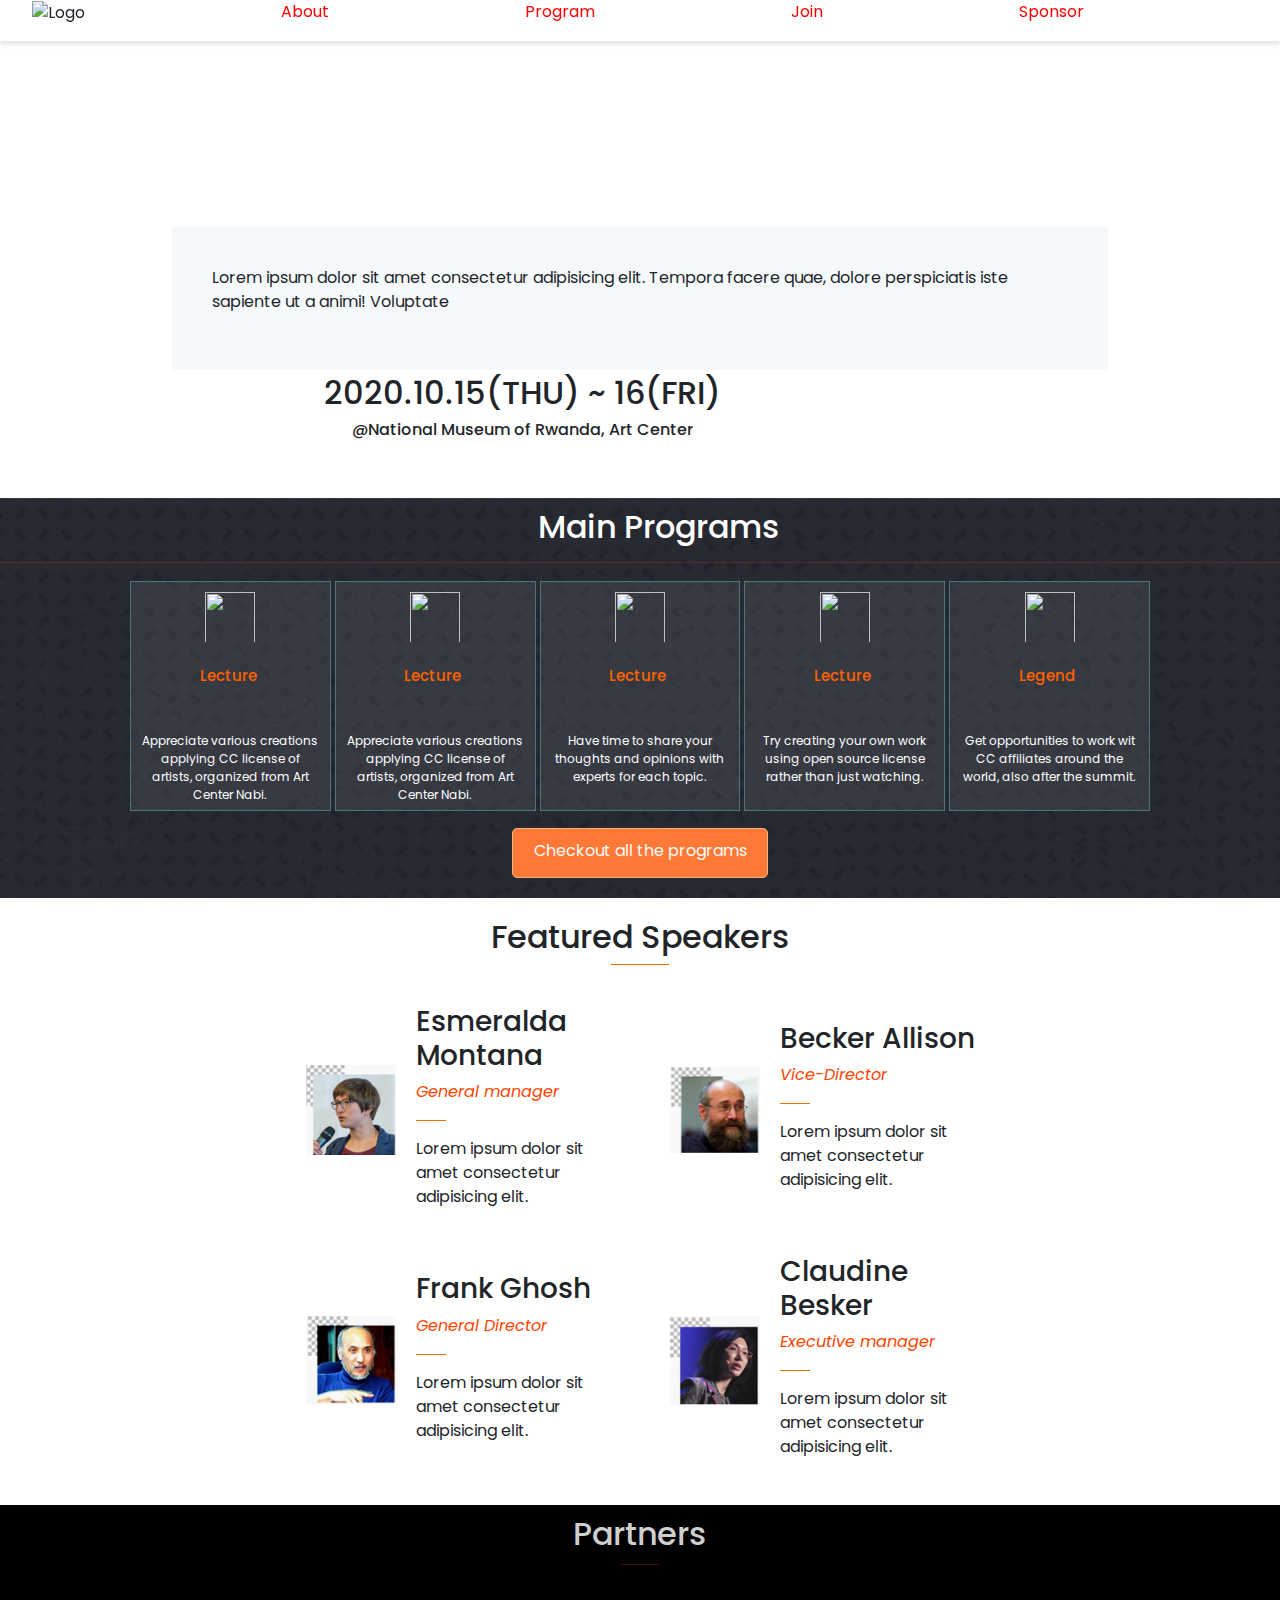
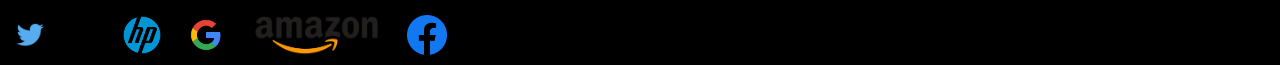
==== index.html @ 80ba50d9 "Added desktop version" ====
<!DOCTYPE html>
<html lang="en">
  <head>
    <meta charset="UTF-8" />
    <meta http-equiv="X-UA-Compatible" content="IE=edge" />
    <meta name="viewport" content="width=device-width, initial-scale=1.0" />
    <title>Document</title>
    <link
      rel="stylesheet"
      href="https://cdn.jsdelivr.net/npm/bootstrap@5.2.2/dist/css/bootstrap.min.css"
    />
    <link rel="stylesheet" href="./index.css"/>
    <link rel="preconnect" href="https://fonts.googleapis.com">
<link rel="preconnect" href="https://fonts.gstatic.com" crossorigin>
<link href="https://fonts.googleapis.com/css2?family=Lato:wght@100&family=Poppins:ital,wght@0,100;0,200;0,300;0,400;0,500;0,600;0,700;1,100;1,200&display=swap" rel="stylesheet">

</head>
  <body>
    <header>
    <img src="./Images/Hamburger_icon.svg.png" class="hamburger" alt="" />
      <ul class="menu-items">
        <img src="./Images/Cross-Icon.png" class="Cross-Icon" alt="" />
        <li class="menu-item-mobile">
          <a href="./about.html">About</a>
        </li>
        <li class="menu-item-mobile">
          <a href="#">Program</a>
        </li>
        <li class="menu-item-mobile">
          <a href="#">Join</a>
        </li>
        <li class="menu-item-mobile">
          <a href="#">Sponsor</a>
        </li>
        <li class="menu-item-mobile">
          <a href="#">Help</a>
        </li>
      </ul>

      <div class="myLinks">
        <ul>
          <li><a href="www.facebook.com">facebook</a></li>
          <li><a href="www.gooogle.com">google</a></li>
          <li><a href="www.twitter.com">twitter</a></li>
        </ul>
      </div> 
      
      <ul class="nav-list">
        <li class="menu-item">
          <img src="./Images/My-Logo.png" alt="Logo">
        </li>
        <li class="menu-item">
          <a href="./about.html">About</a>
        </li>
        <li class="menu-item">
          <a href="#">Program</a>
        </li>
        <li class="menu-item">
          <a href="#">Join</a>
        </li>
        <li class="menu-item">
          <a href="#">Sponsor</a>
        </li>
        <li class="menu-item">
        
        </li>
      </ul>
    </header>
    <div id="home">
      <img src="./Images/tiitle.png" alt="">
      <div id="description">
        <p>
          Lorem ipsum dolor sit amet consectetur adipisicing elit. Tempora
          facere quae, dolore perspiciatis iste sapiente ut a animi! Voluptate
        </p>
      </div>
      <div id="time">
        <h2>2020.10.15(THU) ~ 16(FRI)</h2>
        <h6>@National Museum of Rwanda, Art Center</h6>
      </div>
    </div>

    <section class="main-program">
      <h2>Main Programs</h2>
              <hr>
      <div class="program-list">
        <div class="programs">
          <div class="p-icon"><a href="#"><img src="./Images/program_icon_01.png" alt=""></a></div>
          <div class="p-header">
            <h3>Lecture</h3>
          </div>
          <div class="p-paragraph">
            <p>Appreciate  various creations applying CC license of artists, organized from Art Center Nabi.</p>
          </div>
        </div>
        <div class="programs">
          <div class="p-icon"><a href="#"><img src="./Images/program_icon_01.png" alt=""></a></div>
          <div class="p-header">
            <h3>Lecture</h3>
          </div>
          <div class="p-paragraph">
            <p>Appreciate  various creations applying CC license of artists, organized from Art Center Nabi.</p>
          </div>
        </div>
        <div class="programs">
          <div class="p-icon"><a href="#"><img src="./Images/program_icon_01.png" alt=""></a></div>
          <div class="p-header">
            <h3>Lecture</h3>
          </div>
          <div class="p-paragraph">
            <p>Have time to share your thoughts and opinions with experts for each topic.</p>
          </div>
        </div>
        <div class="programs">
          <div class="p-icon"><a href="#"><img src="./Images/program_icon_04.png" alt=""></a></div>
          <div class="p-header">
            <h3>Lecture</h3>
          </div>
          <div class="p-paragraph">
            <p>Try creating your own work using open source license rather than just watching.</p>
          </div>
        </div>
        <div class="programs">
          <div class="p-icon"><a href="#"><img src="./Images/program_icon_02.png" alt=""></a></div>
          <div class="p-header">
            <h3>Legend</h3>
          </div>
          <div class="p-paragraph  p-space">
            <p>Get opportunities to work wit CC affiliates around the world, also after the summit.</p>
          </div>
        </div>
      </div>
      <div class="see-the-program">
        <a href="#">Checkout all the programs</a>
      </div>
    </section>
    <div id="featured-speakers">
      <h2>Featured Speakers</h2>
      <hr>
    </div>
    <section id="speakers" >
        
    </section>

    <footer>
      <div id="footer-div">
        <h2>Partners</h2>
         <hr>
        <img src="./Images/apple-logo'.png" alt="">
        <img src="./Images/android-logo-0.png" alt="">
        <img src="./Images/airbnb.png" alt="">
        <img src="./Images/hp.png" alt="">
        <img src="./Images/google.png" alt="">
        <img src="./Images/amazon-logo-transparent.png"alt="">
        <img src="./Images/Facebook-logo-blue-circle-large-transparent-png.png" alt="">
  
    </footer>
   <script src="./index.js"></script>
  </body>
</html>
---- index.css ----
* {
  font-family: 'Lato', sans-serif;
  font-family: 'Poppins', sans-serif;
}

.hamburger {
  width: 40px;
  height: 40px;
  margin: 10px 10px;
}

.myLinks {
  display: none;
}

.Cross-Icon {
  width: 40px;
  height: 40px;
  margin-left: 10px;
  float: left;
  margin-top: 10px;
}

.menu-items {
  display: none;
  margin: 0;
  padding: 9px 0;
  list-style: none;
  flex-direction: column;
  position: fixed;
  width: 100%;
  left: 0;
  top: 0;
  z-index: 100;
  backdrop-filter: blur(7px);
  -webkit-backdrop-filter: blur(10px);
  background: rgba(229, 216, 189, 0.7);
  box-shadow: 0 8px 32px 0 rgba(31, 38, 135, 0.37);
  height: 100%;
}

.menu-item-mobile {
  width: 100%;
  height: 20%;
  text-align: center;
  font-size: 40px;
  border-bottom: 1px solid rgb(170, 166, 166);
  transition: 1s;
}

.menu-item-mobile a {
  color: rgb(255, 72, 0);
  text-decoration: none;
}

.nav-list {
  display: none;
}

.df {
  display: flex;
}

#home {
  padding: 75px 10px;
  justify-content: center;
  background-image: url(./Images/main_background.png);
}

.p-icon img {
  display: flex;
  width: 50px;
  margin-top: 25px;
}

#home img {
  width: 100%;
  padding: 15px;
}

#greeting {
  color: hsl(6deg, 82%, 59%);
  font-size: 20px;
}

#title h1 {
  font-size: 40px;
  width: 89%;
}

.main-program {
  background-image: url(./Images/main-program.png);
  color: #fff;
  height: 839px;
}

.main-program h2 {
  padding-top: 10px;
  display: flex;
  flex-direction: row;
  padding-left: 30%;
}

#description {
  padding: 20px;
  background-color: rgb(246, 249, 252);
  border: 4px solid #fff;
}

hr {
  color: rgb(255, 43, 43);
}

#programs {
  padding: 10px;
  color: #fff;
}

#programs h2 {
  text-align: center;
}

#programs div {
  width: 90%;
  background-color: rgb(37, 73, 73);
  display: flex;
  flex-direction: row;
  justify-content: space-between;
  padding: 10px;
  margin-left: 20px;
  margin-bottom: 8px;
}

.program-list {
  margin-bottom: 30px;
}

.programs {
  padding-bottom: 12px;
  display: flex;
  align-items: center;
  width: 90%;
  font-size: 12px;
  border: 1px solid rgb(80, 116, 125);
  margin: auto;
  background: rgba(255, 255, 255, 0.08);
  margin-bottom: 4px;
}

.programs .p-paragraph {
  display: flex;
  justify-self: flex-start;
  margin-left: 20%;
  margin-top: 25px;
}

.p-header h3 {
  font-size: 15px;
  margin-top: 25px;
  padding-left: 35px;
  color: rgb(255, 98, 0);
}

#more-btn img {
  width: 30px;
}

#speakers img {
  width: 50px;
}

#footer-div img {
  flex-direction: row;
  height: 60px;
  margin-left: 31px;
  justify-content: center;
  size: 20;
  padding: 10px;
}

#programs #details img {
  width: 20px;
  height: 20px;
}

.see-the-program a {
  text-decoration: none;
  background-color: rgb(211, 78, 16);
  border: none;
  margin-left: 25%;
  color: #fff;
  height: 50px;
  margin-top: 20px;
  padding: 10px;
}

#speakers {
  padding: 20px;
}

#featured-speakers {
  text-align: center;
  padding-top: 20px;
}

.Details hr {
  width: 30px;
  color: rgb(230, 112, 2);
  opacity: 89;
}

.Details i {
  color: rgb(255, 30, 0);
}

#featured-speakers hr {
  width: 58px;
  color: rgb(230, 112, 2);
  opacity: 89;
  margin: auto;
}

.speaker {
  display: flex;
  padding: 10px;
}

.Details {
  margin-top: 10px;
}

.image {
  padding: 20px;
}

#more-btn {
  border: 1px solid rgb(194, 194, 194);
  text-align: center;
  padding: 10px;
}

#footer-div {
  background-color: black;
}

#footer-div h2 {
  width: 100px;
  display: flex;
  margin: auto;
  padding: 10px;
  color: rgb(207, 207, 207);
}

#footer-div hr {
  width: 40px;
  margin: auto;
  margin-bottom: 20px;
  padding: 10px;
  display: flex;
  align-items: center;
}

@media screen and (min-width: 768px) {
  .myLinks li {
    display: inline-flex;
    float: right;
    justify-content: space-between;
    padding-right: 10px;
  }

  .nav-list {
    max-width: 100%;
    flex-direction: row;
    display: flex;
    align-items: center;
    justify-content: space-between;
    list-style: none;
    text-decoration: none;
    z-index: 100;
  }

  .menu-items {
    display: none;
  }

  header {
    width: 100%;
    height: auto;
    position: fixed;
    z-index: 500;
    box-shadow: 0 3px 5px rgba(155, 155, 155, 0.3);
    background: rgba(255, 255, 255, 0.5);
    top: 0;
  }

  .hamburger {
    display: none;
  }

  .Cross-Icon {
    display: none;
  }

  .menu-item a {
    display: flex;
    flex-direction: row;
    color: red;
    text-decoration: none;
    width: auto;
    gap: 10px;
  }

  .menu-item img {
    width: 200px;
    height: 90px;
  }

  #description {
    display: flex;
    width: 80%;
    height: 20%;
    margin: auto;
    padding: 40px;
  }

  #home {
    padding: 50px;
    padding-top: 15%;
    background-image: url(./Images/main_background.png);
  }

  .p-icon img {
    display: flex;
    height: 60px;
    width: 50px;
    margin: auto;
    padding-top: 10px;
  }

  #home img {
    width: 60%;
  }

  #more-btn {
    display: none !important;
  }

  .main-program h2 {
    display: flex;
    padding-left: 42%;
    color: #fff;
  }

  .program-list {
    width: 80%;
    display: flex;
    box-sizing: border-box;
    text-align: center;
    color: #fff;
    margin: auto;
  }

  .programs {
    width: 35%;
    box-sizing: border-box;
    display: block;
    background: rgba(255, 255, 255, 0.08);
    flex-direction: column;
    margin: 2px;
    height: 230px;
    justify-content: center;
  }

  .programs .p-paragraph {
    padding: 10px;
    margin-left: 0;
  }

  .programs:hover {
    width: 36%;
    box-sizing: border-box;
    display: block;
    background: transparent;
    flex-direction: column;
    margin: 2px;
    border: 3px solid white;
    transition: 500ms;
  }

  .see-the-program a {
    color: rgb(251, 251, 251);
    display: flex;
    text-decoration: none;
    border: 1px solid rgb(244, 178, 124);
    width: 20%;
    margin: auto;
    margin-top: 15px;
    justify-content: center;
    background-color: rgb(255, 121, 54);
    border-radius: 5px;
  }

  .p-header {
    color: rgb(255, 89, 0);
    width: 80%;
    height: 30px;
  }

  #time {
    display: block;
    width: 80%;
    text-align: center;
  }

  .main-program {
    background-image: url(./Images/main-program.png);
    background-repeat: no-repeat;
    background-size: cover;
    height: 400px;
  }

  #speakers {
    display: grid;
    grid-template-columns: 50% 50%;
    width: 60%;
    margin: auto;
  }

  #speakers img {
    width: 90px;
  }

  .speaker {
    align-items: center;
  }

  .Details i {
    color: rgb(255, 68, 0);
  }

  #footer-div {
    background-color: black;
    color: rgb(196, 196, 196);
    width: 100%;
    align-items: center;
    margin-right: 100px;
  }

  #footer-div h2 {
    width: 100px;
    display: flex;
    margin: auto;
    padding: 10px;
    justify-content: center;
  }

  #footer-div hr {
    width: 40px;
    margin: auto;
    margin-bottom: 20px;
    padding: 10px;
    display: flex;
    align-items: center;
  }

  #footer-div img {
    flex-direction: row;
    height: 60px;
    margin: auto;
    justify-content: center;
    padding: 10px;
  }
}
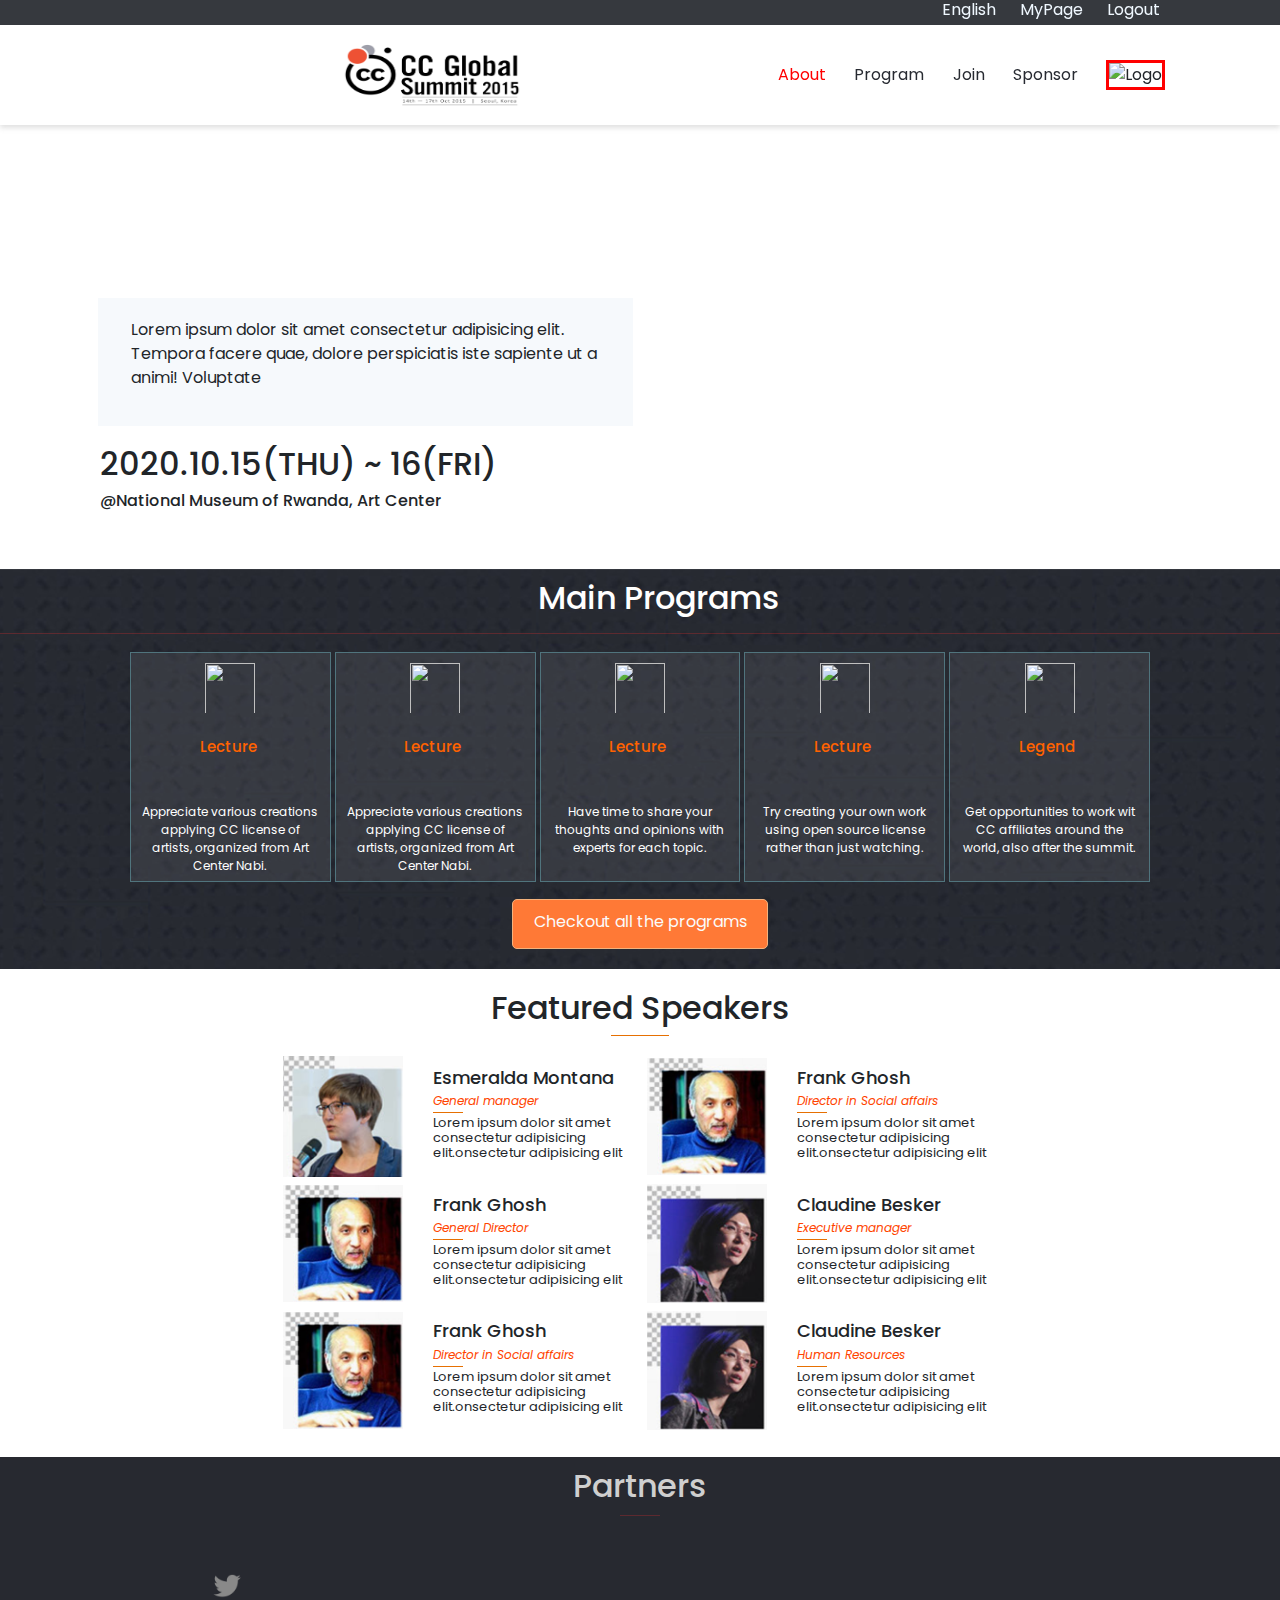
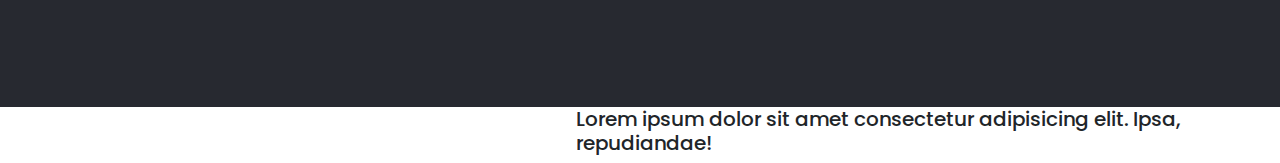
==== commit f2868df9: "Added all the changes suggested by the reviewer" ====
--- a/index.html
+++ b/index.html
@@ -17,6 +17,7 @@
 </head>
   <body>
     <header>
+     <nav> 
     <img src="./Images/Hamburger_icon.svg.png" class="hamburger" alt="" />
       <ul class="menu-items">
         <img src="./Images/Cross-Icon.png" class="Cross-Icon" alt="" />
@@ -39,17 +40,19 @@
 
       <div class="myLinks">
         <ul>
-          <li><a href="www.facebook.com">facebook</a></li>
-          <li><a href="www.gooogle.com">google</a></li>
-          <li><a href="www.twitter.com">twitter</a></li>
+          <li><a href="www.facebook.com"></a> <img src="./Images/fb.icon.png" alt=""></li>
+          <li><a href="www.gooogle.com"></a><img src="./Images/Twttr-logo.png" alt=""></li>
+          <li><a href="#">English</a></li>
+          <li><a href="/about.html">MyPage</a></li>
+          <li><a href="/index.html">Logout</a></li>
         </ul>
-      </div> 
+      </div>
       
       <ul class="nav-list">
         <li class="menu-item">
-          <img src="./Images/My-Logo.png" alt="Logo">
+          <img src="./Images/CC_Global_Summit_2015 (1).png" id="myLoogo" alt="Logo">
         </li>
-        <li class="menu-item">
+        <li class="menu-item" id="home-about">
           <a href="./about.html">About</a>
         </li>
         <li class="menu-item">
@@ -62,9 +65,10 @@
           <a href="#">Sponsor</a>
         </li>
         <li class="menu-item">
-        
+          <img src="./Images/My-Logo.png" id="myLoogo2" alt="Logo">
         </li>
       </ul>
+      </nav>
     </header>
     <div id="home">
       <img src="./Images/tiitle.png" alt="">
@@ -146,15 +150,17 @@
       <div id="footer-div">
         <h2>Partners</h2>
          <hr>
-        <img src="./Images/apple-logo'.png" alt="">
-        <img src="./Images/android-logo-0.png" alt="">
-        <img src="./Images/airbnb.png" alt="">
-        <img src="./Images/hp.png" alt="">
-        <img src="./Images/google.png" alt="">
-        <img src="./Images/amazon-logo-transparent.png"alt="">
-        <img src="./Images/Facebook-logo-blue-circle-large-transparent-png.png" alt="">
-  
+         <div class="footer-images">
+         <img src="./Images/apple-logo'.png" alt="">
+         <img src="./Images/android-logo-0.png" alt="">
+         <img src="./Images/airbnb.png" alt="">
+        </div>
     </footer>
+    <div id="footer-div-two">
+
+      <img src="./Images/creative-commons.png" alt="">
+     <h5>Lorem ipsum dolor sit amet consectetur adipisicing elit. Ipsa, repudiandae!</h5>
+  </div>
    <script src="./index.js"></script>
   </body>
 </html>
--- a/index.css
+++ b/index.css
@@ -1,6 +1,6 @@
 * {
-  font-family: 'Lato', sans-serif;
-  font-family: 'Poppins', sans-serif;
+  font-family: "Lato", sans-serif;
+  font-family: "Poppins", sans-serif;
 }
 
 .hamburger {
@@ -91,7 +91,7 @@
 .main-program {
   background-image: url(./Images/main-program.png);
   color: #fff;
-  height: 839px;
+  height: 850px;
 }
 
 .main-program h2 {
@@ -162,11 +162,7 @@
 }
 
 #more-btn img {
-  width: 30px;
-}
-
-#speakers img {
-  width: 50px;
+  width: 25px !important;
 }
 
 #footer-div img {
@@ -176,6 +172,11 @@
   justify-content: center;
   size: 20;
   padding: 10px;
+  filter: grayscale(100%) contrast(30%);
+}
+
+#footer-div-two img {
+  width: 50%;
 }
 
 #programs #details img {
@@ -207,10 +208,8 @@
   width: 30px;
   color: rgb(230, 112, 2);
   opacity: 89;
-}
-
-.Details i {
-  color: rgb(255, 30, 0);
+  margin-top: 0;
+  margin-bottom: 2px;
 }
 
 #featured-speakers hr {
@@ -221,16 +220,30 @@
 }
 
 .speaker {
-  display: flex;
-  padding: 10px;
+  padding: 7px;
+  padding-top: 0;
+  display: flex;
 }
 
 .Details {
+  width: auto;
   margin-top: 10px;
-}
-
-.image {
-  padding: 20px;
+  margin-left: 30px;
+}
+
+.Details i {
+  color: rgb(255, 30, 0);
+  font-size: 12px;
+}
+
+.Details h3 {
+  font-size: 18px;
+  margin-bottom: 0;
+}
+
+.Details p {
+  font-size: 13px;
+  line-height: 15px;
 }
 
 #more-btn {
@@ -240,7 +253,7 @@
 }
 
 #footer-div {
-  background-color: black;
+  background-color: #272a31;
 }
 
 #footer-div h2 {
@@ -260,12 +273,107 @@
   align-items: center;
 }
 
+.footer-images {
+  display: flex;
+  width: 100%;
+  align-items: center;
+}
+
+#footer-div-two {
+  display: flex;
+  align-items: center;
+}
+
+#footer-div-two h5 {
+  font-size: 12px;
+}
+
 @media screen and (min-width: 768px) {
-  .myLinks li {
+  nav .myLinks {
+    height: 25px;
+    width: 100%;
+    display: flex;
+    justify-content: end;
+    padding-right: 10px;
+    align-items: center;
+    background-color: #36393e;
+    color: #fff;
+  }
+
+  .see-the-program a {
+    color: rgb(251, 251, 251);
+    display: flex;
+    text-decoration: none;
+    border: 1px solid rgb(244, 178, 124);
+    width: 20%;
+    margin: auto;
+    margin-top: 15px;
+    justify-content: center;
+    background-color: rgb(255, 121, 54);
+    border-radius: 5px;
+  }
+
+  nav .myLinks ul {
+    margin-right: 100px;
+  }
+
+  nav .myLinks li {
+    color: #fff;
     display: inline-flex;
-    float: right;
-    justify-content: space-between;
-    padding-right: 10px;
+    list-style: none;
+    align-items: center;
+    padding: 10px;
+    filter: grayscale (50%) contrast(50%);
+    text-decoration: none;
+  }
+
+  .menu-item a {
+    display: flex;
+    flex-direction: row;
+    color: #272a31;
+    text-decoration: none;
+    width: auto;
+    gap: 10px;
+  }
+
+  nav .myLinks li a {
+    display: flex;
+    color: aliceblue;
+    margin-top: 10px;
+    text-decoration: none;
+  }
+
+  nav #myLoogo {
+    margin-left: 300px;
+    margin-right: 218px;
+    padding: 10px;
+    height: 100px;
+    width: 200px;
+  }
+
+  nav #myLoogo2 {
+    margin-right: 115px;
+    width: 120px;
+    height: 70px;
+    border: 3px solid red;
+  }
+
+  #home-about a {
+    color: red;
+  }
+
+  .p-icon img {
+    display: flex;
+    height: 60px;
+    width: 50px;
+    margin: auto;
+    padding-top: 10px;
+  }
+
+  nav .myLinks li img {
+    width: 20px;
+    display: flex;
+    filter: grayscale (50%) contrast(50%);
   }
 
   .nav-list {
@@ -277,6 +385,7 @@
     list-style: none;
     text-decoration: none;
     z-index: 100;
+    margin-bottom: 0;
   }
 
   .menu-items {
@@ -289,7 +398,7 @@
     position: fixed;
     z-index: 500;
     box-shadow: 0 3px 5px rgba(155, 155, 155, 0.3);
-    background: rgba(255, 255, 255, 0.5);
+    background: rgba(255, 255, 255);
     top: 0;
   }
 
@@ -301,26 +410,12 @@
     display: none;
   }
 
-  .menu-item a {
-    display: flex;
-    flex-direction: row;
-    color: red;
-    text-decoration: none;
-    width: auto;
-    gap: 10px;
-  }
-
-  .menu-item img {
-    width: 200px;
-    height: 90px;
-  }
-
   #description {
     display: flex;
-    width: 80%;
+    width: 46%;
     height: 20%;
-    margin: auto;
-    padding: 40px;
+    margin-left: 44px;
+    padding-left: 33px;
   }
 
   #home {
@@ -329,16 +424,9 @@
     background-image: url(./Images/main_background.png);
   }
 
-  .p-icon img {
-    display: flex;
-    height: 60px;
-    width: 50px;
-    margin: auto;
-    padding-top: 10px;
-  }
-
   #home img {
-    width: 60%;
+    width: 48%;
+    padding: 51px;
   }
 
   #more-btn {
@@ -387,19 +475,6 @@
     transition: 500ms;
   }
 
-  .see-the-program a {
-    color: rgb(251, 251, 251);
-    display: flex;
-    text-decoration: none;
-    border: 1px solid rgb(244, 178, 124);
-    width: 20%;
-    margin: auto;
-    margin-top: 15px;
-    justify-content: center;
-    background-color: rgb(255, 121, 54);
-    border-radius: 5px;
-  }
-
   .p-header {
     color: rgb(255, 89, 0);
     width: 80%;
@@ -407,9 +482,11 @@
   }
 
   #time {
-    display: block;
-    width: 80%;
-    text-align: center;
+    display: flex;
+    flex-direction: column;
+    width: auto;
+    margin-left: 50px;
+    margin-top: 15px;
   }
 
   .main-program {
@@ -427,7 +504,7 @@
   }
 
   #speakers img {
-    width: 90px;
+    width: 120px;
   }
 
   .speaker {
@@ -439,11 +516,12 @@
   }
 
   #footer-div {
-    background-color: black;
+    background-color: hsl(222, 11%, 17%);
     color: rgb(196, 196, 196);
     width: 100%;
     align-items: center;
     margin-right: 100px;
+    height: 250px;
   }
 
   #footer-div h2 {
@@ -470,4 +548,21 @@
     justify-content: center;
     padding: 10px;
   }
-}
+
+  #footer-div-two img {
+    background-color: #fff;
+    display: flex;
+    color: rgb(122, 132, 141);
+    justify-content: center;
+    align-items: center;
+    width: 20%;
+    margin-left: 300px;
+  }
+
+  #footer-div-two h5 {
+    font-size: 20px;
+    padding-left: 20px;
+    margin-right: 20px;
+    width: 50%;
+  }
+}
